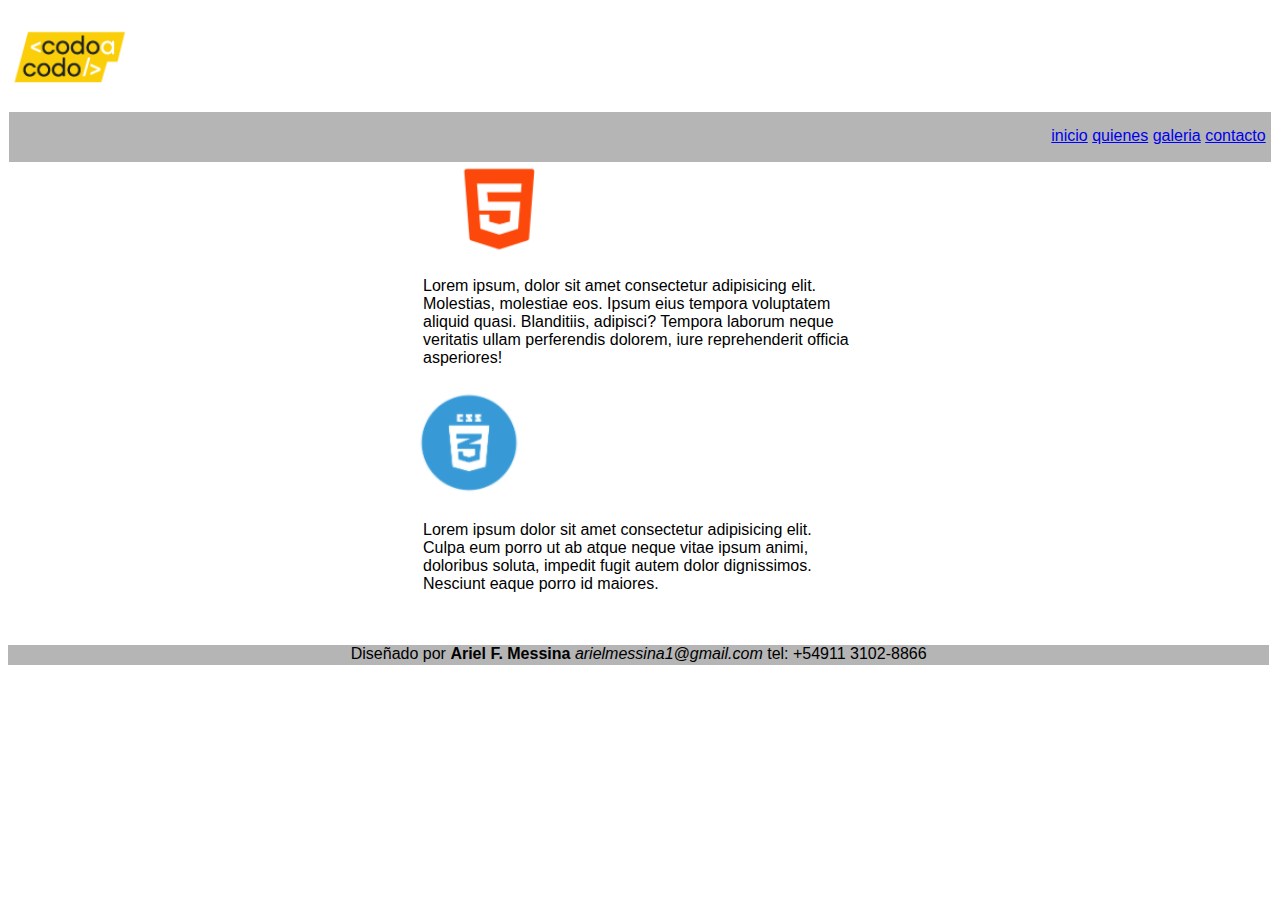
==== index.html @ 4b245f8f "index modificado" ====
<!DOCTYPE html>
<html lang="en">
<head>
    <meta charset="UTF-8">
    <meta http-equiv="X-UA-Compatible" content="IE=edge">
    <meta name="viewport" content="width=device-width, initial-scale=1.0">
    <title>Desafio Nro. 1</title>
    <link rel="stylesheet" href="css/style.css">

</head>
<body>
    <br>
    <img src="img/CaCyellow.png" alt="LogoCacAmarillo">
    <br>
    <br>
    <header>
        <a href="#">inicio</a>
        <a href="#">quienes</a>
        <a href="#">galeria</a>
        <a href="#">contacto</a>
    </header>
    <img src="img/S.png" alt="" class="imgS">
    <main>
        <p class="">Lorem ipsum, dolor sit amet consectetur adipisicing elit. Molestias, molestiae eos. Ipsum eius tempora voluptatem aliquid quasi. Blanditiis, adipisci? Tempora laborum neque veritatis ullam perferendis dolorem, iure reprehenderit officia asperiores!</p>
    </main>
    <img src="img/css.png" alt="fotoCss" class="thirdPic">
    <section>
        <p>Lorem ipsum dolor sit amet consectetur adipisicing elit. Culpa eum porro ut ab atque neque vitae ipsum animi, doloribus soluta, impedit fugit autem dolor dignissimos. Nesciunt eaque porro id maiores.</p>
    </section>
        <Br>
    <footer>
        <p> Diseñado por <b>Ariel F. Messina</b> <i> arielmessina1@gmail.com </i> tel: +54911 3102-8866</p>
    </footer>
</body>
</html>
---- css/style.css ----
*
{
    margin: 10;
    padding: 0;
}


header
{
    width: 99%;
    height: 20px;
    background-color: rgb(181, 181, 181);
    margin: auto;
    text-align: right;
    padding: 15px 5px;
    font-family: Arial, Helvetica, sans-serif;
}

.imgS
{
    padding: 2px 450px;
}

main
{
    padding: 2px 415px ;
    font-family: Arial, Helvetica, sans-serif;
}

.thirdPic
{
    padding: 2px 400px;
}

section p
{
    padding: 2px 415px ;
    font-family: Arial, Helvetica, sans-serif;
}

footer
{
    width: 99%;
    height: 20px;
    background-color: rgb(181, 181, 181);
    padding: 0px 5px;
}

footer p
{
    text-align: center;
    font-family: Arial, Helvetica, sans-serif;
    padding: 0,5px;
}
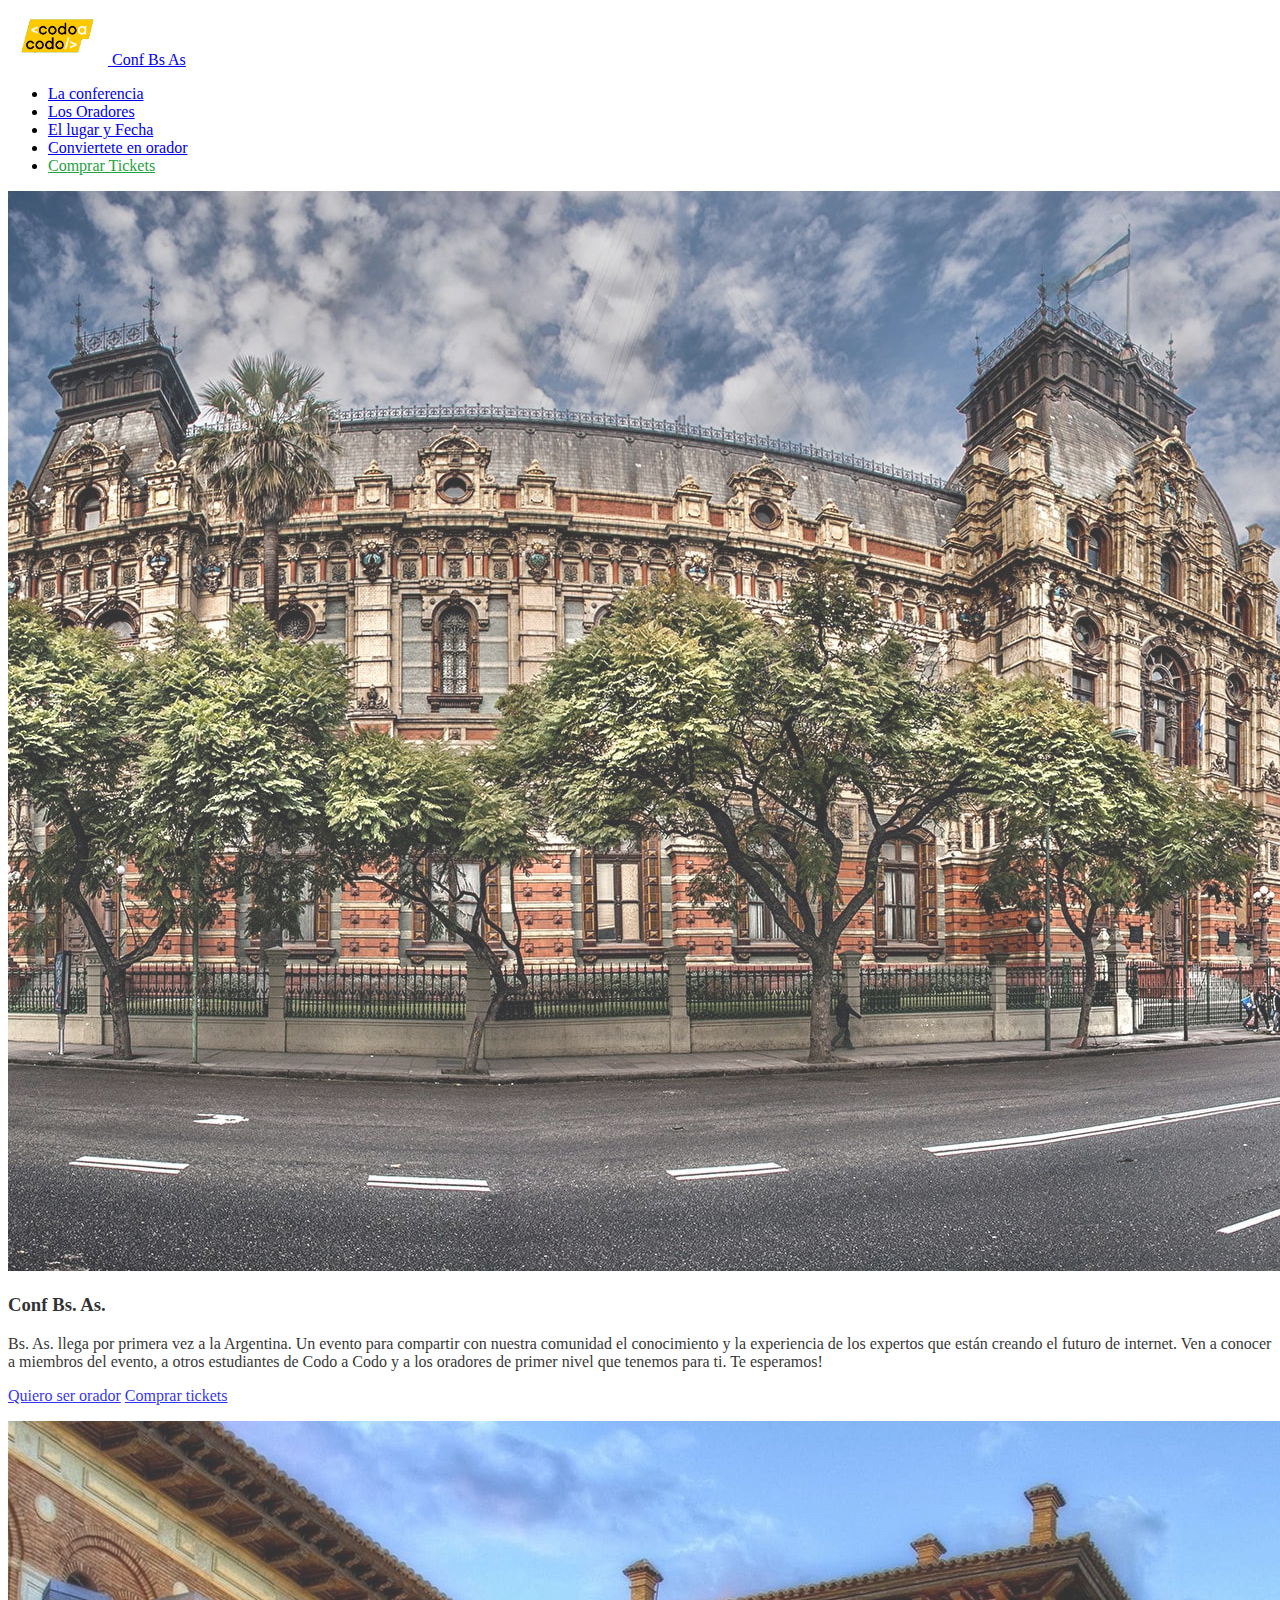
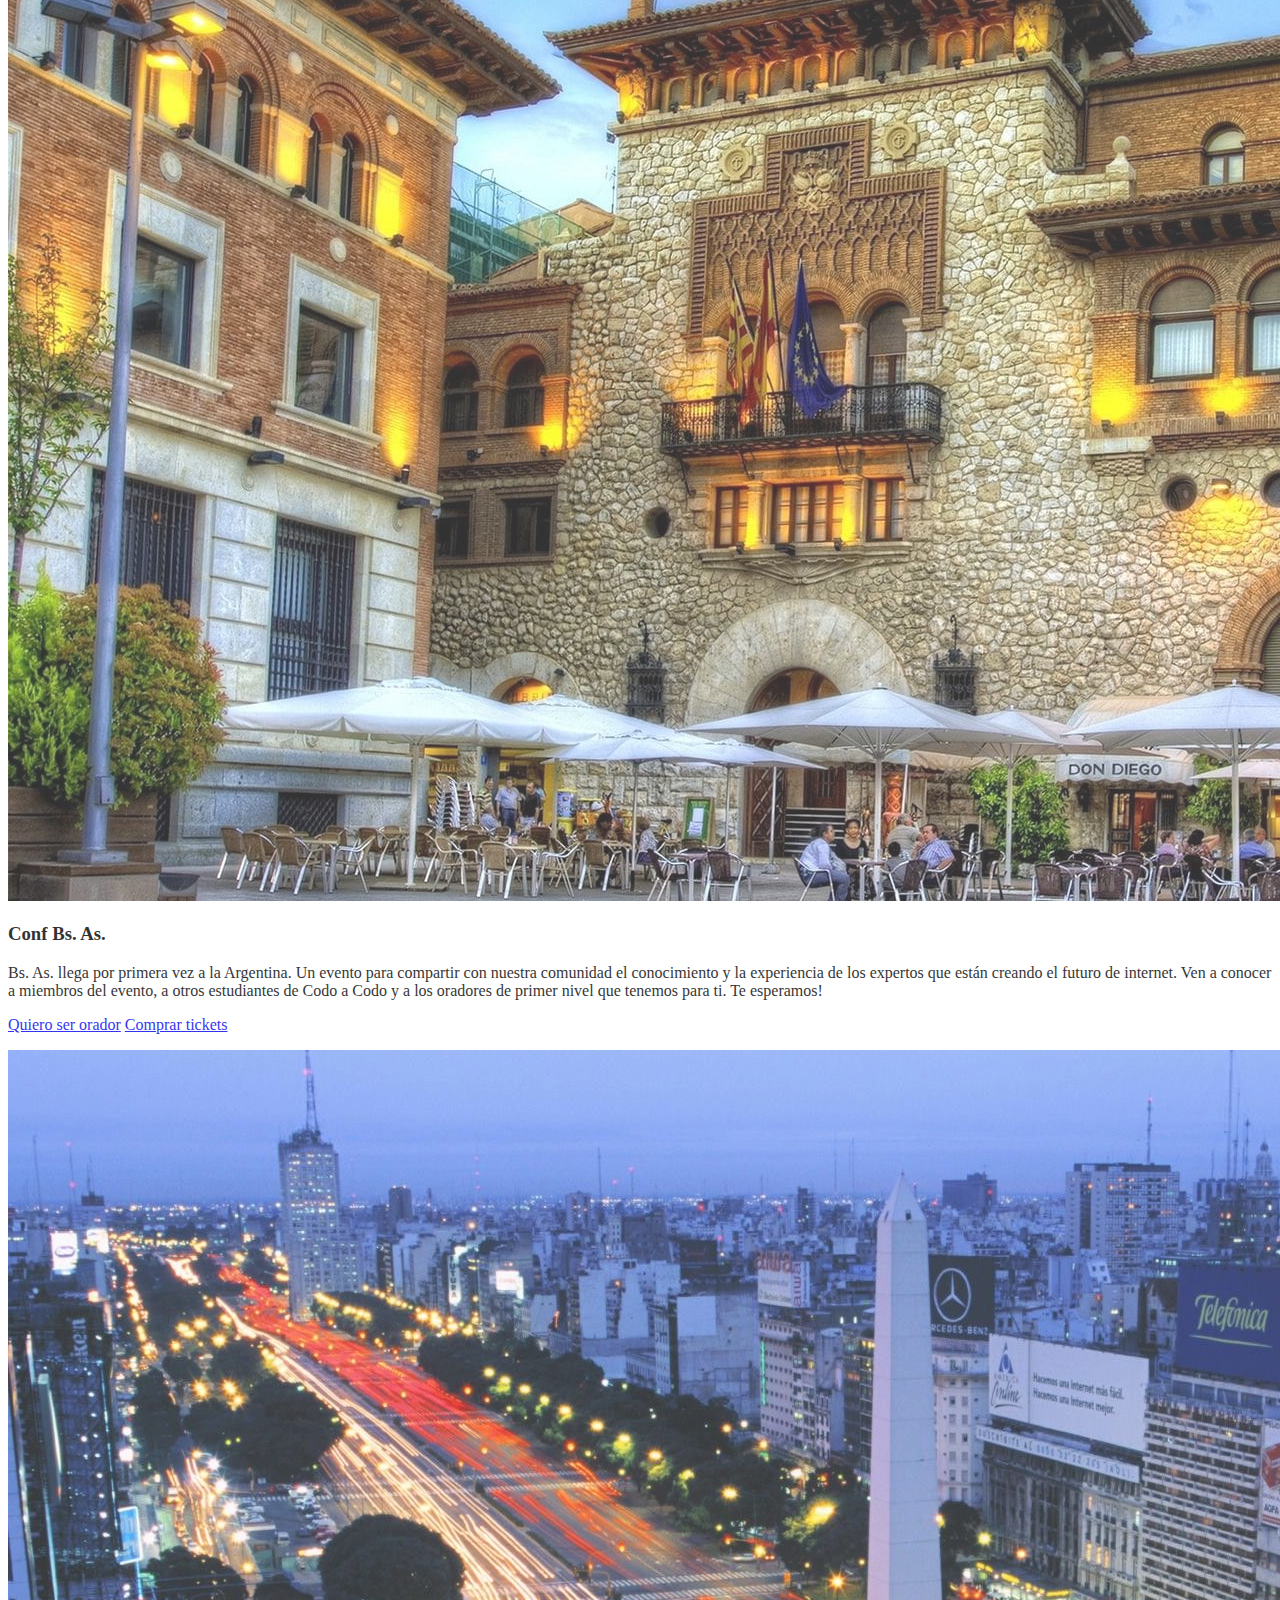
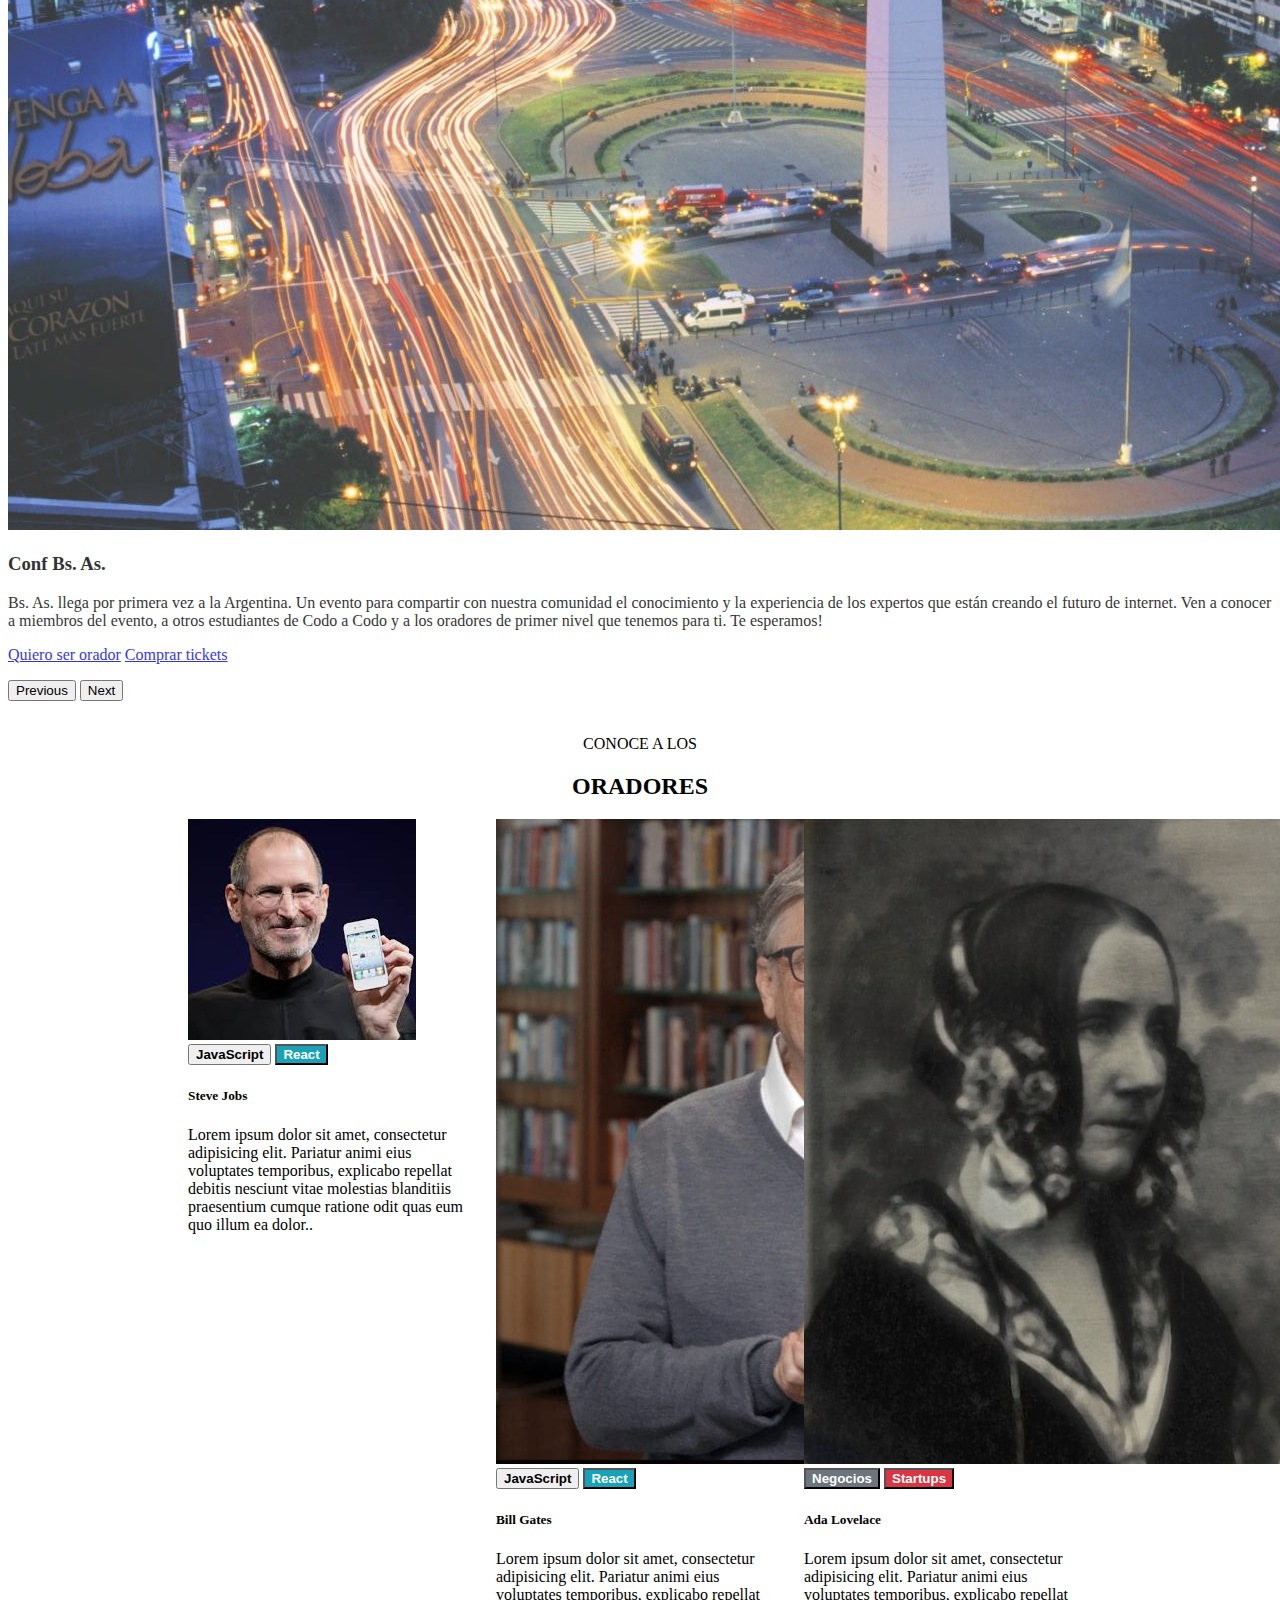
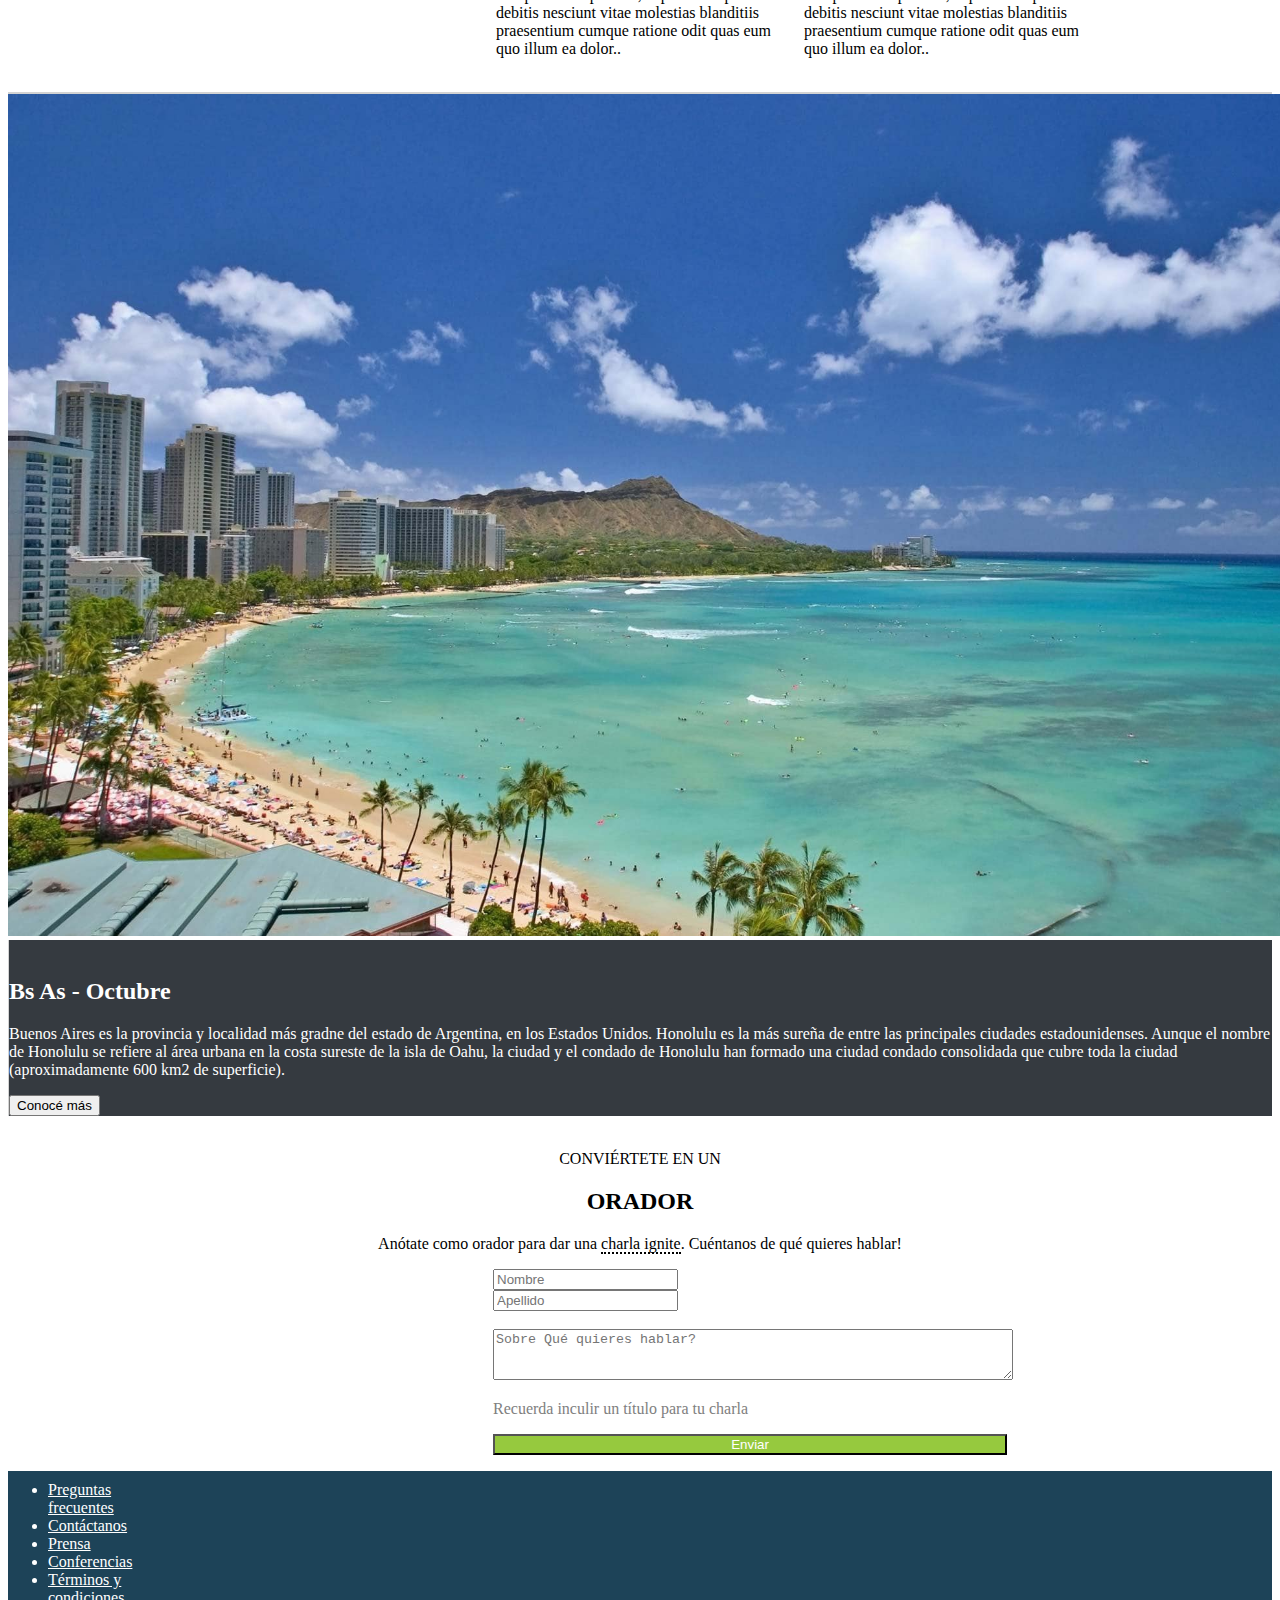
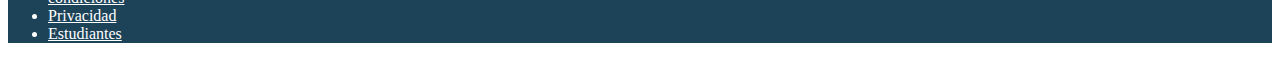
==== commit b84d5b6d: "Subida del integrador CaC2022" ====
--- a/index.html
+++ b/index.html
@@ -1,35 +1,279 @@
 <!DOCTYPE html>
 <html lang="en">
+
 <head>
-    <meta charset="UTF-8">
-    <meta http-equiv="X-UA-Compatible" content="IE=edge">
-    <meta name="viewport" content="width=device-width, initial-scale=1.0">
-    <title>Desafio Nro. 1</title>
-    <link rel="stylesheet" href="css/style.css">
-
+  <title></title>
+  <meta charset="UTF-8">
+  <meta name="viewport" content="width=device-width, initial-scale=1">
+  <link href="css/style.css" rel="stylesheet">
+  <!-- CSS only -->
+  <link href="https://cdn.jsdelivr.net/npm/bootstrap@5.2.1/dist/css/bootstrap.min.css" rel="stylesheet"
+    integrity="sha384-iYQeCzEYFbKjA/T2uDLTpkwGzCiq6soy8tYaI1GyVh/UjpbCx/TYkiZhlZB6+fzT" crossorigin="anonymous">
 </head>
+
 <body>
+
+  <header>
+    <nav class="navbar navbar-dark navbar-expand-lg bg-dark">
+      <div class="container">
+        <a class="navbar-brand" href="#">
+          <img src="img/codoacodo-min.png" alt="">
+          Conf Bs As
+        </a>
+
+        <div class="justify-content-end" id="navbarSupportedContent">
+          <ul class="navbar-nav me-auto mb-2 mb-lg-0">  
+            <li class="nav-item">
+              <a class="nav-link active" aria-current="page" href="#">La conferencia</a>
+            </li>
+            <li class="nav-item">
+              <a class="nav-link" href="#">Los Oradores</a>
+            </li>
+            <li class="nav-item">
+              <a class="nav-link" href="#">El lugar y Fecha</a>
+            </li>
+            <li class="nav-item">
+              <a class="nav-link" href="#">Conviertete en orador</a>
+            </li>
+            <li class="nav-item">
+              <a class="nav-link" href="#" id="boton_verde">Comprar Tickets</a>
+            </li>
+          </ul>
+
+        </div>
+      </div>
+    </nav>
+  </header>
+  <main>
+    <!-- Calesita -->
+    <div id="carouselExampleControls" class="carousel slide" data-bs-ride="carousel">
+      <div class="carousel-inner">
+        <div class="carousel-item active">
+          <img src="img/ba1-min.jpg" class="d-block w-100" alt="...">
+          <div class="container">
+            <div class="carousel-caption text-end pb-5">
+              <div class="row">
+                <div class="col-lg-6 offset-lg-6">
+                  <h3>Conf Bs. As.</h3>
+                  <p>Bs. As. llega por primera vez a la Argentina. Un evento para compartir con nuestra comunidad el
+                    conocimiento y la experiencia de los expertos que están creando el futuro de internet. Ven a conocer
+                    a miembros del evento, a otros estudiantes de Codo a Codo y a los oradores de primer nivel que
+                    tenemos para ti. Te esperamos!</p>
+                  <p><a class="btn btn-outline-light mb-3" href="#form-orador">Quiero ser orador</a> <a
+                      class="btn btn-success ms-2 mb-3" href="#comprar-tickets">Comprar tickets</a></p>
+                </div>
+              </div>
+            </div>
+          </div>
+        </div>
+        <div class="carousel-item">
+          <img src="img/ba2-min.jpg" class="d-block w-100" alt="...">
+          <div class="container">
+            <div class="carousel-caption text-end pb-5">
+              <div class="row">
+                <div class="col-lg-6 offset-lg-6">
+                  <h3>Conf Bs. As.</h3>
+                  <p>Bs. As. llega por primera vez a la Argentina. Un evento para compartir con nuestra comunidad el
+                    conocimiento y la experiencia de los expertos que están creando el futuro de internet. Ven a conocer
+                    a miembros del evento, a otros estudiantes de Codo a Codo y a los oradores de primer nivel que
+                    tenemos para ti. Te esperamos!</p>
+                  <p><a class="btn btn-outline-light mb-3" href="#form-orador">Quiero ser orador</a> <a
+                      class="btn btn-success ms-2 mb-3" href="#comprar-tickets">Comprar tickets</a></p>
+                </div>
+              </div>
+            </div>
+          </div>
+        </div>
+        <div class="carousel-item">
+          <img src="img/ba3-min.jpg" class="d-block w-100" alt="...">
+          <div class="container">
+            <div class="carousel-caption text-end pb-5">
+              <div class="row">
+                <div class="col-lg-6 offset-lg-6">
+                  <h3>Conf Bs. As.</h3>
+                  <p>Bs. As. llega por primera vez a la Argentina. Un evento para compartir con nuestra comunidad el
+                    conocimiento y la experiencia de los expertos que están creando el futuro de internet. Ven a conocer
+                    a miembros del evento, a otros estudiantes de Codo a Codo y a los oradores de primer nivel que
+                    tenemos para ti. Te esperamos!</p>
+                  <p><a class="btn btn-outline-light mb-3" href="#form-orador">Quiero ser orador</a> <a
+                      class="btn btn-success ms-2 mb-3" href="#comprar-tickets">Comprar tickets</a></p>
+                </div>
+              </div>
+            </div>
+          </div>
+        </div>
+      </div>
+      <button class="carousel-control-prev" type="button" data-bs-target="#carouselExampleControls"
+        data-bs-slide="prev">
+        <span class="carousel-control-prev-icon" aria-hidden="true"></span>
+        <span class="visually-hidden">Previous</span>
+      </button>
+      <button class="carousel-control-next" type="button" data-bs-target="#carouselExampleControls"
+        data-bs-slide="next">
+        <span class="carousel-control-next-icon" aria-hidden="true"></span>
+        <span class="visually-hidden">Next</span>
+      </button>
+    </div>
+    <!-- Oradores -->
+    <div class="oradores">
+      <p> <br> CONOCE A LOS <br> </p>
+      <h2>ORADORES </h2>
+    </div>
+    <!-- Contenedor de Tarjetas -->
+    <div class="contenedor">
+      <div class="card" style="width: 18rem;">
+        <img src="img/steve.jpg" class="card-img-top" alt="...">
+
+        <div class="card-body">
+
+          <button type="button" class="btn btn-warning"
+            style="--bs-btn-padding-y: .0rem; --bs-btn-padding-x: .1rem; --bs-btn-font-size: .80rem;">
+            <b>JavaScript</b>
+          </button>
+          <button type="button" class="btn btn-info" id="colorReact"
+            style="--bs-btn-padding-y: .0rem; --bs-btn-padding-x: .1rem; --bs-btn-font-size: .80rem;">
+            <b>React</b>
+          </button>
+
+          <h5 class="card-title">Steve Jobs</h5>
+          <p class="card-text">Lorem ipsum dolor sit amet, consectetur adipisicing elit. Pariatur animi eius voluptates
+            temporibus, explicabo repellat debitis nesciunt vitae molestias blanditiis praesentium cumque ratione odit
+            quas eum quo illum ea dolor..</p>
+
+        </div>
+      </div>
+      <div class="card" style="width: 18rem;" id="margen">
+        <img src="img/bill-min.jpg" class="card-img-top" alt="...">
+
+        <div class="card-body">
+
+          <button type="button" class="btn btn-warning"
+            style="--bs-btn-padding-y: .0rem; --bs-btn-padding-x: .1rem; --bs-btn-font-size: .80rem;">
+            <b>JavaScript</b>
+          </button>
+          <button type="button" class="btn btn-info" id="colorReact"
+            style="--bs-btn-padding-y: .0rem; --bs-btn-padding-x: .1rem; --bs-btn-font-size: .80rem;">
+            <b>React</b>
+          </button>
+
+          <h5 class="card-title">Bill Gates</h5>
+          <p class="card-text">Lorem ipsum dolor sit amet, consectetur adipisicing elit. Pariatur animi eius voluptates
+            temporibus, explicabo repellat debitis nesciunt vitae molestias blanditiis praesentium cumque ratione odit
+            quas eum quo illum ea dolor..</p>
+
+        </div>
+      </div>
+      <div class="card" style="width: 18rem;">
+        <img src="img/ada-min.jpeg" class="card-img-top" alt="...">
+
+        <div class="card-body">
+
+          <button type="button" class="btn " id="colorNegocios"
+            style="--bs-btn-padding-y: .0rem; --bs-btn-padding-x: .1rem; --bs-btn-font-size: .80rem;">
+            <b>Negocios</b>
+          </button>
+          <button type="button" class="btn " id="colorStartups"
+            style="--bs-btn-padding-y: .0rem; --bs-btn-padding-x: .1rem; --bs-btn-font-size: .80rem;">
+            <b>Startups</b>
+          </button>
+
+          <h5 class="card-title">Ada Lovelace</h5>
+          <p class="card-text">Lorem ipsum dolor sit amet, consectetur adipisicing elit. Pariatur animi eius voluptates
+            temporibus, explicabo repellat debitis nesciunt vitae molestias blanditiis praesentium cumque ratione odit
+            quas eum quo illum ea dolor..</p>
+
+        </div>
+      </div>
+    </div>
     <br>
-    <img src="img/CaCyellow.png" alt="LogoCacAmarillo">
-    <br>
-    <br>
-    <header>
-        <a href="#">inicio</a>
-        <a href="#">quienes</a>
-        <a href="#">galeria</a>
-        <a href="#">contacto</a>
-    </header>
-    <img src="img/S.png" alt="" class="imgS">
-    <main>
-        <p class="">Lorem ipsum, dolor sit amet consectetur adipisicing elit. Molestias, molestiae eos. Ipsum eius tempora voluptatem aliquid quasi. Blanditiis, adipisci? Tempora laborum neque veritatis ullam perferendis dolorem, iure reprehenderit officia asperiores!</p>
-    </main>
-    <img src="img/css.png" alt="fotoCss" class="thirdPic">
-    <section>
-        <p>Lorem ipsum dolor sit amet consectetur adipisicing elit. Culpa eum porro ut ab atque neque vitae ipsum animi, doloribus soluta, impedit fugit autem dolor dignissimos. Nesciunt eaque porro id maiores.</p>
-    </section>
-        <Br>
-    <footer>
-        <p> Diseñado por <b>Ariel F. Messina</b> <i> arielmessina1@gmail.com </i> tel: +54911 3102-8866</p>
-    </footer>
+    <!-- Contenedor de Columnas -->
+    <div class="container-fluid" id="contain">
+      <div class="row">
+        <div class="col-xl-6">
+          <img src="img/honolulu-min.jpg" width="105%">
+        </div>
+        <div class="col-xl-6" id="texto">
+          <br>
+          <h2>Bs As - Octubre</h2>
+          <p> Buenos Aires es la provincia y localidad más gradne del estado de Argentina, en los Estados Unidos.
+            Honolulu es la más sureña de entre las principales ciudades estadounidenses. Aunque el nombre de Honolulu se
+            refiere al área urbana en la costa sureste de la isla de Oahu, la ciudad y el condado de Honolulu han
+            formado una ciudad condado consolidada que cubre toda la ciudad (aproximadamente 600 km2 de superficie).</p>
+          <button type="button" class="btn btn-outline-light">Conocé más</button>
+        </div>
+      </div>
+    </div>
+    <!-- Conviertete -->
+    <div class="oradores">
+      <p> <br> CONVIÉRTETE EN UN <br> </p>
+      <h2>ORADOR</h2>
+
+      <P>Anótate como orador para dar una <u class="dotted">charla ignite</u>. Cuéntanos de qué quieres hablar!</P>
+    </div>
+    <div class="mb-3  " class="container" style="margin-left: 485px;">
+      <div class="row">
+        <div class="col-xl-4">
+          <input type="email" class="form-control" id="exampleFormControlInput1" placeholder="Nombre">
+        </div>
+        <div class="col-xl-4">
+          <input type="email" class="form-control" id="exampleFormControlInput1" placeholder="Apellido">
+        </div>
+      </div>
+      <br>
+      <!-- Formulario -->
+      <textarea class="form-control " style="width: 66%;"  rows="3" type="text" id="exampleFormControlTextarea1"
+        placeholder="Sobre Qué quieres hablar?"></textarea>
+        
+        <p style="color: gray;" >Recuerda inculir un título para tu charla</p>
+      <div class="d-grid gap-2">
+        <button class="btn " style="width: 66%;" type="button" id="enviar">Enviar</button>
+      </div>
+    </div>
+  </main>
+  <footer>
+
+    <nav class="navbar navbar-dark navbar-expand-lg " id="fondopie" >
+      <div class="container">
+        <div class="justify-content-center" >
+          <ul class="navbar-nav " id="texto_footer">  
+            <li class="nav-item">
+              <a class="nav-link active"  href="#"id="texto_footer">Preguntas<br>frecuentes</a>
+            </li>
+            <li class="nav-item">
+              <a class="nav-link " href="#" id="texto_footer">Contáctanos</a>
+            </li>
+            <li class="nav-item">
+              <a class="nav-link " href="#"id="texto_footer">Prensa</a>
+            </li>
+            <li class="nav-item">
+              <a class="nav-link" href="#" id="texto_footer">Conferencias</a>
+            </li>
+            <li class="nav-item">
+              <a class="nav-link" href="#" id="texto_footer">Términos y<br>condiciones</a>
+            </li>
+            <li class="nav-item">
+              <a class="nav-link" href="#" id="texto_footer">Privacidad</a>
+            </li>
+            <li class="nav-item">
+              <a class="nav-link" href="#" id="texto_footer">Estudiantes</a>
+            </li>
+          </ul>
+
+        </div>
+      </div>
+    </nav>
+
+  </footer>
+
+
+
+
+
+
+  <!-- JavaScript Bundle with Popper -->
+  <script src="https://cdn.jsdelivr.net/npm/bootstrap@5.2.1/dist/js/bootstrap.bundle.min.js"
+    integrity="sha384-u1OknCvxWvY5kfmNBILK2hRnQC3Pr17a+RTT6rIHI7NnikvbZlHgTPOOmMi466C8"
+    crossorigin="anonymous"></script>
 </body>
+
 </html>--- a/css/style.css
+++ b/css/style.css
@@ -1,54 +1,85 @@
-*
-{
-    margin: 10;
-    padding: 0;
+.navbar-brand img {
+    width: 100px;
 }
 
-
-header
-{
-    width: 99%;
-    height: 20px;
-    background-color: rgb(181, 181, 181);
-    margin: auto;
-    text-align: right;
-    padding: 15px 5px;
-    font-family: Arial, Helvetica, sans-serif;
+#boton_verde {
+    color: #25a342
 }
 
-.imgS
-{
-    padding: 2px 450px;
+.carousel-item {
+    opacity: .8;
 }
 
-main
-{
-    padding: 2px 415px ;
-    font-family: Arial, Helvetica, sans-serif;
+#colorReact {
+    color: white;
+    background-color: rgba(23, 162, 183, 255);
 }
 
-.thirdPic
-{
-    padding: 2px 400px;
+.oradores {
+    text-align: center;
+    text-decoration: none;
 }
 
-section p
-{
-    padding: 2px 415px ;
-    font-family: Arial, Helvetica, sans-serif;
+.contenedor {
+    display: flex;
+    align-items: flex-start;
+    justify-content:center;
 }
 
-footer
+#margen
 {
-    width: 99%;
-    height: 20px;
-    background-color: rgb(181, 181, 181);
-    padding: 0px 5px;
+    margin-right: 20px;
+    margin-left: 20px;
 }
 
-footer p
+#colorStartups {
+    color: white;
+    background-color: #db3544;
+}
+
+#colorNegocios {
+    color: white;
+    background-color: #6c757c;
+}
+
+#contain {   
+    margin: 0;
+    padding: 0;
+    border-top: 2px double lightgrey;
+}
+.dotted
 {
-    text-align: center;
-    font-family: Arial, Helvetica, sans-serif;
-    padding: 0,5px;
+    border-bottom: 2px dotted black;
+    text-decoration: none; 
+}
+
+#texto{
+    border-left: 1px double lightgrey;
+    background-color: #353a40;
+    color: white;
+}
+
+#formulario
+{
+    justify-content:right;
+}
+
+#enviar{
+    background-color: #96c93e;
+    color: white;
+}
+
+#texto_footer {
+    /* margin-left: 200px; 
+    justify-content:center;
+    align-items:center;*/
+    padding-right: 118px;
+    padding-top: 10px;
+    color: white;
+}
+#fondopie{
+    /* display: flex;
+    align-items: flex-start;
+    justify-content:center; */  
+    background-color: #1d4358;
 }